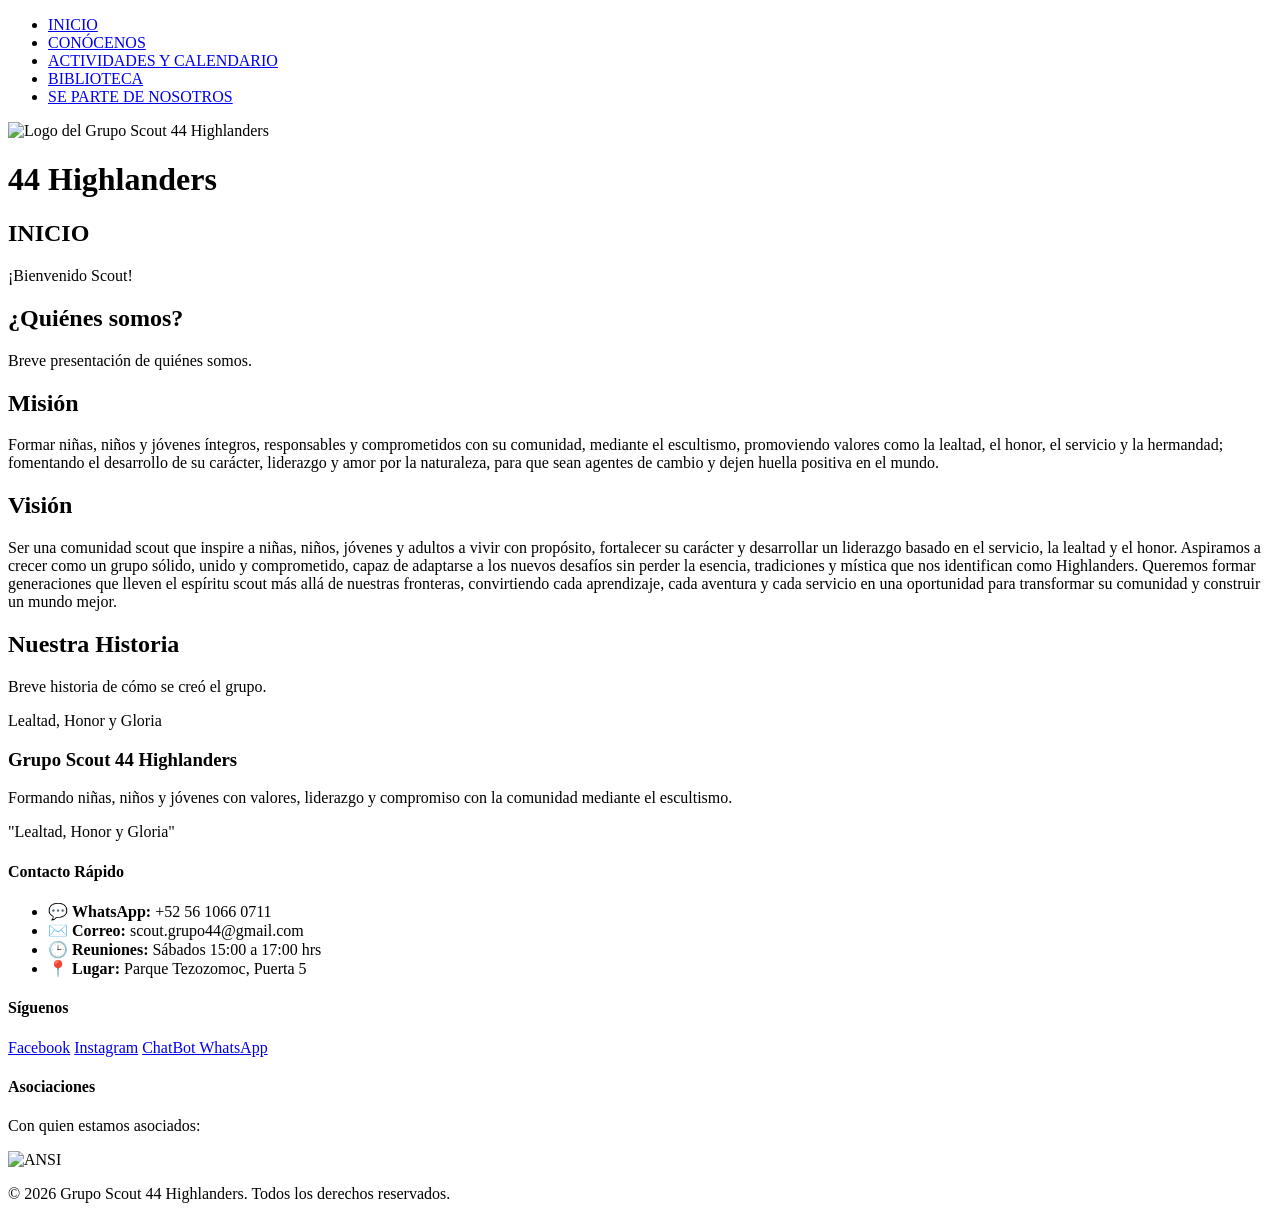
==== index.html @ 72849eb6 "Add files via upload" ====
<!doctype html>
<html lang="es">
  <head>
    <meta charset="UTF-8" />
    <meta name="viewport" content="width=device-width, initial-scale=1.0" />
    <title>44 Highlanders - Grupo Scout</title>
    <link rel="stylesheet" href="css/estilos.css" />
  </head>
  <body>
    <!-- MENÚ DE NAVEGACIÓN -->
    <nav class="menu">
      <ul>
        <li><a href="index.html">INICIO</a></li>
        <li><a href="conocenos.html">CONÓCENOS</a></li>
        <li><a href="actividades.html">ACTIVIDADES Y CALENDARIO</a></li>
        <li><a href="biblioteca.html">BIBLIOTECA</a></li>
        <li><a href="unete.html">SE PARTE DE NOSOTROS</a></li>
      </ul>
    </nav>

    <!-- ENCABEZADO -->
    <header class="escudoScout">
      <img
        src="img/Escudo_44_High-Photoroom.png"
        alt="Logo del Grupo Scout 44 Highlanders"
        class="logo"
      />
      <h1 class="nombrePrincipal">44 Highlanders</h1>
    </header>

    <!-- CONTENIDO PRINCIPAL -->
    <main class="ContenidoPrincipal">
      <!-- Sección Inicio -->
      <section class="tarjeta" id="inicio">
        <h2>INICIO</h2>
        <p>¡Bienvenido Scout!</p>
      </section>

      <!-- Sección Conócenos -->
      <section class="tarjeta" id="conocenos">
        <h2>¿Quiénes somos?</h2>
        <p>Breve presentación de quiénes somos.</p>
      </section>

      <section class="tarjeta">
        <h2>Misión</h2>
        <p>
          Formar niñas, niños y jóvenes íntegros, responsables y comprometidos
          con su comunidad, mediante el escultismo, promoviendo valores como la
          lealtad, el honor, el servicio y la hermandad; fomentando el
          desarrollo de su carácter, liderazgo y amor por la naturaleza, para
          que sean agentes de cambio y dejen huella positiva en el mundo.
        </p>
      </section>

      <section class="tarjeta">
        <h2>Visión</h2>
        <p>
          Ser una comunidad scout que inspire a niñas, niños, jóvenes y adultos
          a vivir con propósito, fortalecer su carácter y desarrollar un
          liderazgo basado en el servicio, la lealtad y el honor. Aspiramos a
          crecer como un grupo sólido, unido y comprometido, capaz de adaptarse
          a los nuevos desafíos sin perder la esencia, tradiciones y mística que
          nos identifican como Highlanders. Queremos formar generaciones que
          lleven el espíritu scout más allá de nuestras fronteras, convirtiendo
          cada aprendizaje, cada aventura y cada servicio en una oportunidad
          para transformar su comunidad y construir un mundo mejor.
        </p>
      </section>

      <section class="tarjeta">
        <h2>Nuestra Historia</h2>
        <p>Breve historia de cómo se creó el grupo.</p>
      </section>

      <!-- Lema -->
      <section class="tarjeta">
        <p class="Lema">Lealtad, Honor y Gloria</p>
      </section>
    </main>

    <!-- PIE DE PÁGINA (FOOTER) -->
    <footer class="pie-pagina">
      <div class="contenedor-footer">
        <div class="columna-footer">
          <h3>Grupo Scout 44 Highlanders</h3>
          <p>Formando niñas, niños y jóvenes con valores, liderazgo y compromiso con la comunidad mediante el escultismo.</p>
          <p class="lema-footer">"Lealtad, Honor y Gloria"</p>
        </div>
        <div class="columna-footer">
          <h4>Contacto Rápido</h4>
          <ul class="lista-contacto">
            <li>💬 <strong>WhatsApp:</strong> +52 56 1066 0711</li>
            <li>✉️ <strong>Correo:</strong> scout.grupo44@gmail.com</li>
            <li>🕒 <strong>Reuniones:</strong> Sábados 15:00 a 17:00 hrs</li>
            <li>📍 <strong>Lugar:</strong> Parque Tezozomoc, Puerta 5</li>
          </ul>
        </div>
        <div class="columna-footer">
          <h4>Síguenos</h4>
          <div class="redes-sociales">
            <a href="https://www.facebook.com/44Highlanders" target="_blank" rel="noopener noreferrer">Facebook</a>
            <a href="https://www.instagram.com/gruposcout44highlanders/" target="_blank" rel="noopener noreferrer">Instagram</a>
            <a href="https://wa.me/525512345678" target="_blank" rel="noopener noreferrer">ChatBot WhatsApp</a>
          </div>
        </div>
        <div class="columna-footer">
          <h4>Asociaciones</h4>
          <p class="subtitulo-asociaciones">Con quien estamos asociados:</p>
          <div class="asociaciones-logos">
            <img src="img/ansi.png" alt="ANSI" title="Asociación Nacional Scout Independientes" />
          </div>
        </div>
      </div>
      <div class="derechos-reservados">
        <p>&copy; 2026 Grupo Scout 44 Highlanders. Todos los derechos reservados.</p>
      </div>
    </footer>
  </body>
</html>
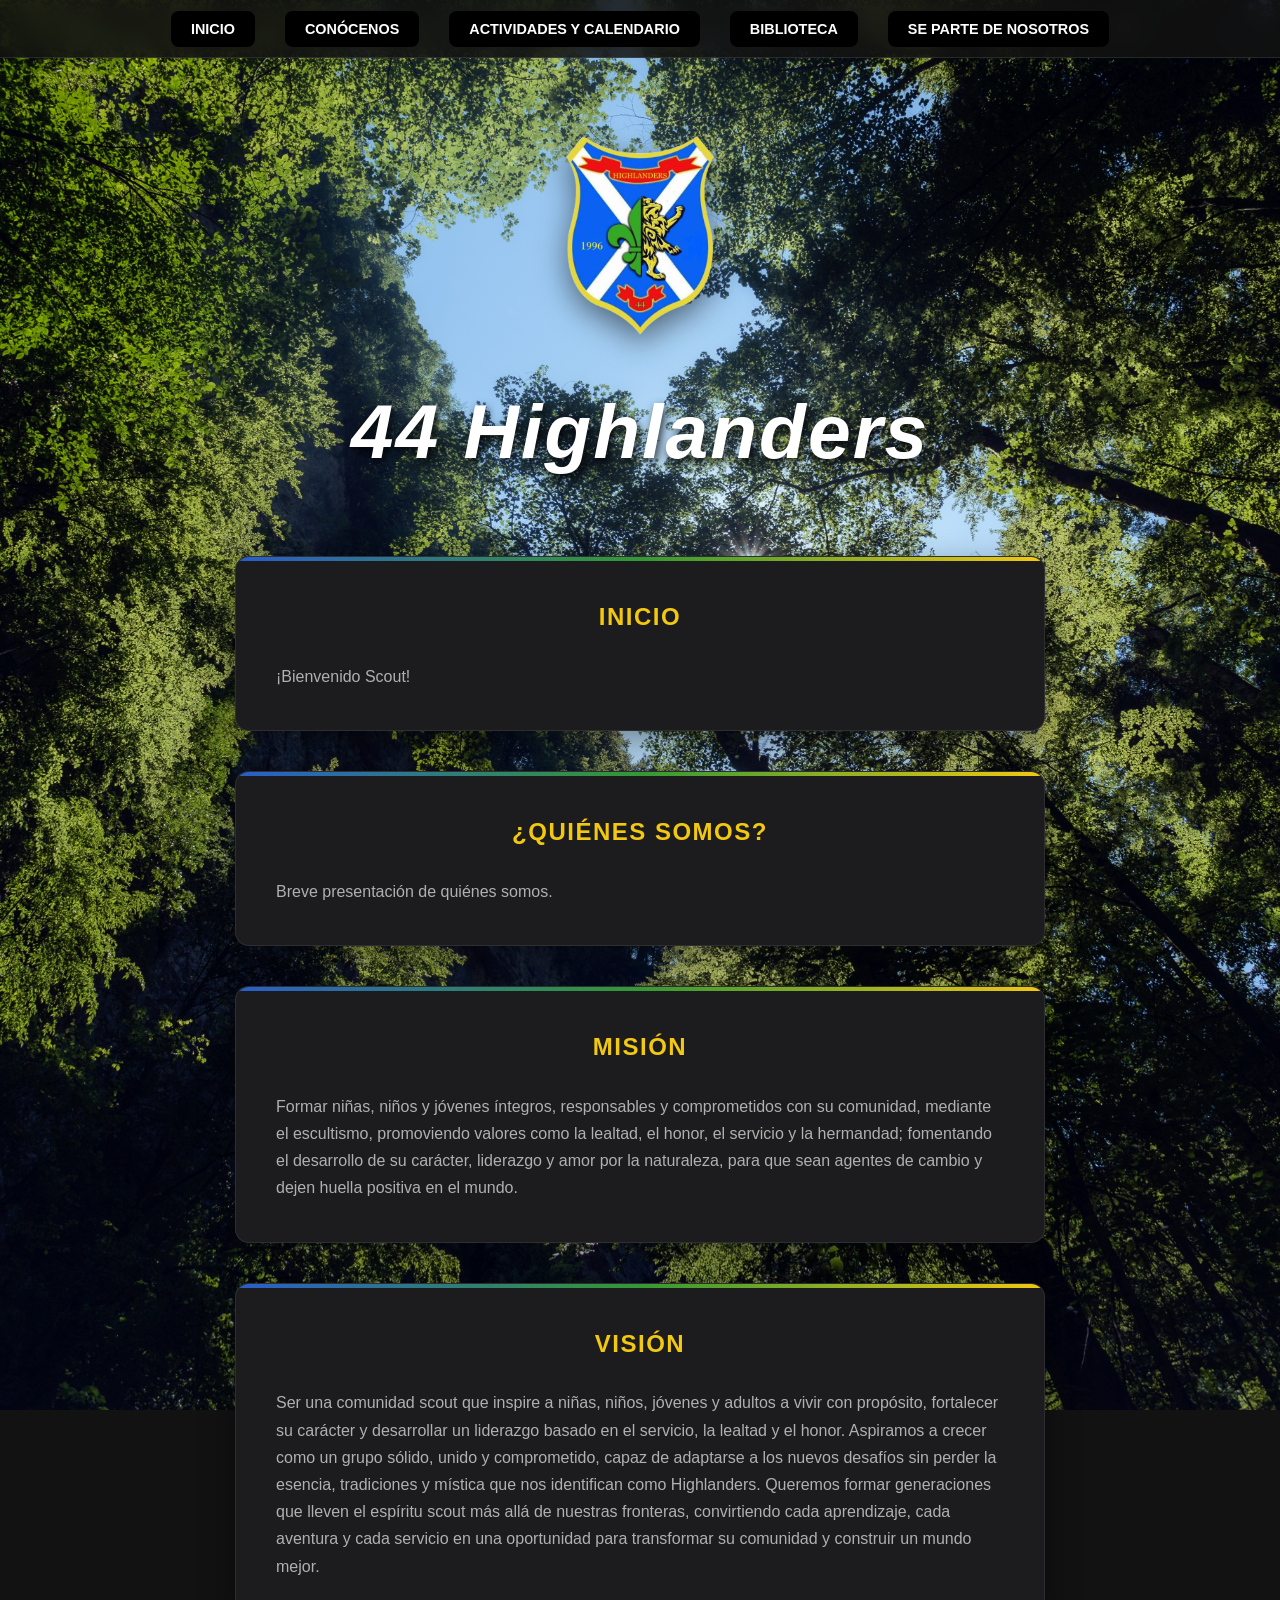
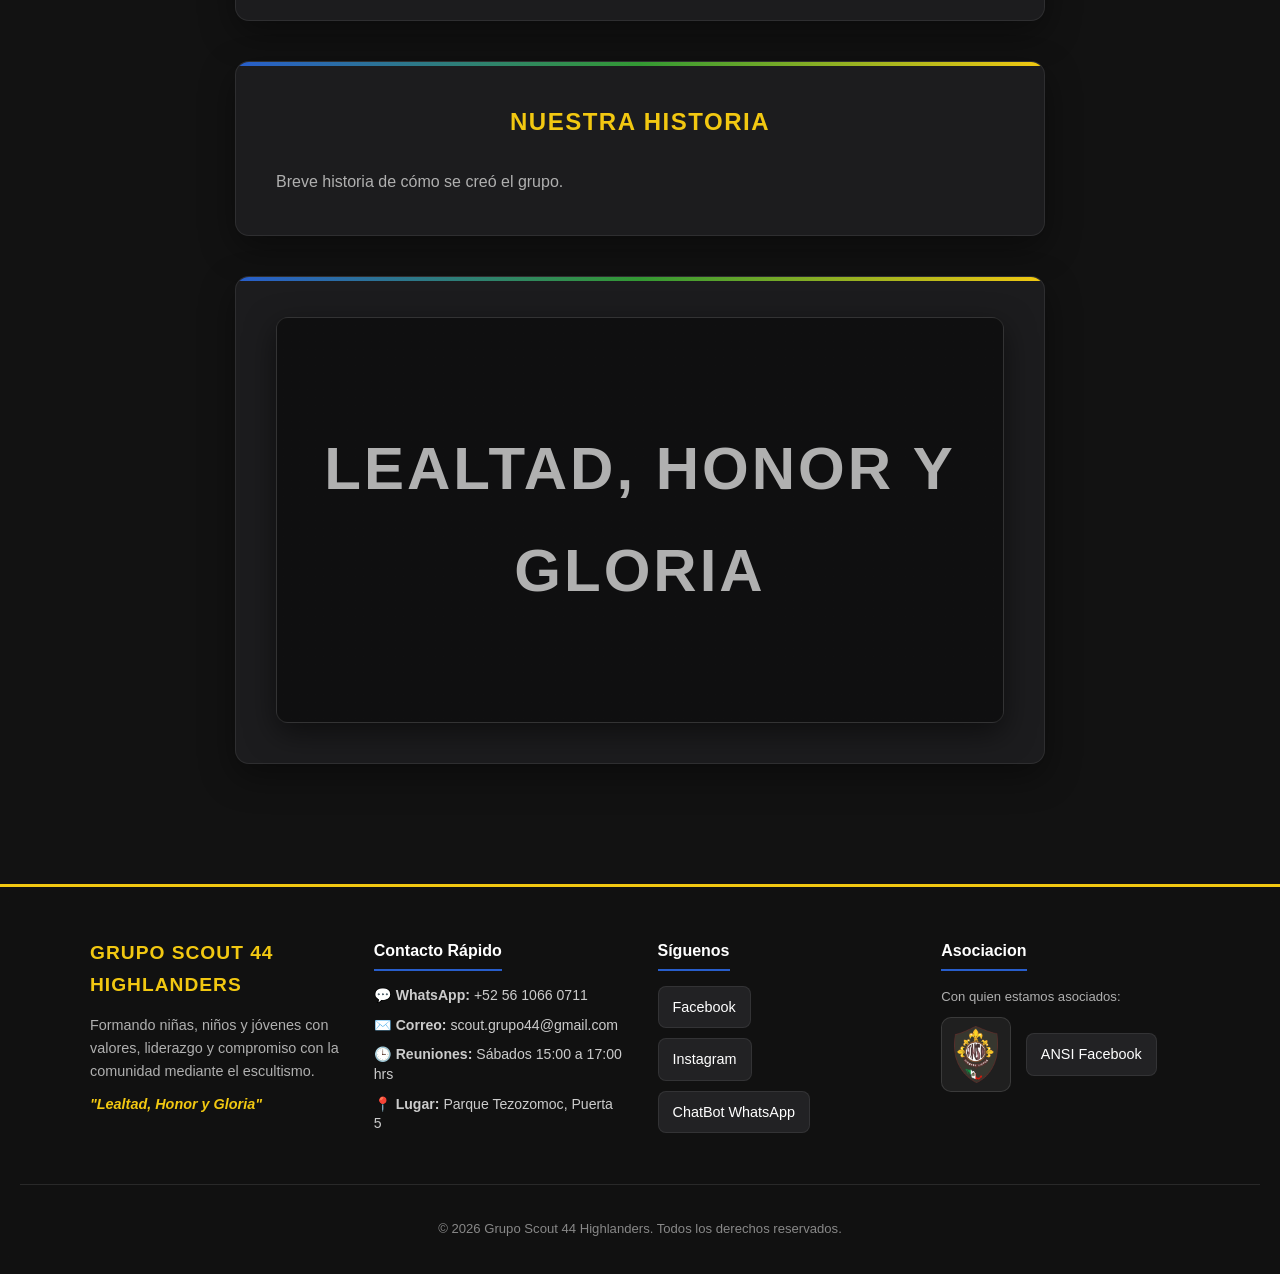
==== commit 61dd792d: "Actualizando fondo, vista movil y footer" ====
--- a/index.html
+++ b/index.html
@@ -84,7 +84,10 @@
       <div class="contenedor-footer">
         <div class="columna-footer">
           <h3>Grupo Scout 44 Highlanders</h3>
-          <p>Formando niñas, niños y jóvenes con valores, liderazgo y compromiso con la comunidad mediante el escultismo.</p>
+          <p>
+            Formando niñas, niños y jóvenes con valores, liderazgo y compromiso
+            con la comunidad mediante el escultismo.
+          </p>
           <p class="lema-footer">"Lealtad, Honor y Gloria"</p>
         </div>
         <div class="columna-footer">
@@ -99,22 +102,50 @@
         <div class="columna-footer">
           <h4>Síguenos</h4>
           <div class="redes-sociales">
-            <a href="https://www.facebook.com/44Highlanders" target="_blank" rel="noopener noreferrer">Facebook</a>
-            <a href="https://www.instagram.com/gruposcout44highlanders/" target="_blank" rel="noopener noreferrer">Instagram</a>
-            <a href="https://wa.me/525512345678" target="_blank" rel="noopener noreferrer">ChatBot WhatsApp</a>
+            <a
+              href="https://www.facebook.com/44Highlanders"
+              target="_blank"
+              rel="noopener noreferrer"
+              >Facebook</a
+            >
+            <a
+              href="https://www.instagram.com/gruposcout44highlanders/"
+              target="_blank"
+              rel="noopener noreferrer"
+              >Instagram</a
+            >
+            <a
+              href="https://wa.me/525610660711"
+              target="_blank"
+              rel="noopener noreferrer"
+              >ChatBot WhatsApp</a
+            >
           </div>
         </div>
         <div class="columna-footer">
-          <h4>Asociaciones</h4>
+          <h4>Asociacion</h4>
           <p class="subtitulo-asociaciones">Con quien estamos asociados:</p>
           <div class="asociaciones-logos">
-            <img src="img/ansi.png" alt="ANSI" title="Asociación Nacional Scout Independientes" />
+            <img
+              src="img/ansi.png"
+              alt="ANSI"
+              title="Asociación Nacional Scout Independientes"
+            />
+            <div class="redes-sociales">
+              <a
+                href="https://www.facebook.com/Ansi.Scouts.Mexico"
+                target="_blank"
+                rel="noopener noreferrer"
+                >ANSI Facebook</a>
+            </div>
           </div>
         </div>
       </div>
       <div class="derechos-reservados">
-        <p>&copy; 2026 Grupo Scout 44 Highlanders. Todos los derechos reservados.</p>
+        <p>
+          &copy; 2026 Grupo Scout 44 Highlanders. Todos los derechos reservados.
+        </p>
       </div>
     </footer>
   </body>
-</html>+</html>
--- a/css/estilos.css
+++ b/css/estilos.css
@@ -0,0 +1,727 @@
+/* =========================================
+   VARIABLES Y PALETA DE COLORES
+   ========================================= */
+:root {
+  --color-fondo: #121212; 
+  --color-tarjeta: #1c1c1e;
+  --color-texto: #e1e1e1;
+  --color-texto-titulos: #ffffff;
+  --color-primario: #285ecc; 
+  --color-secundario: #f2c811;
+  --color-acento-verde: #339933;
+  --color-acento-rojo: #d31a1a;
+}
+
+/* =========================================
+   ESTILOS GENERALES
+   ========================================= */
+* {
+  box-sizing: border-box;
+}
+
+body {
+  background-image:url(../img/Fondo_Bosque.jpg);
+  background-size: cover;
+  background-position: center;
+  background-repeat: no-repeat;
+  background-attachment: fixed;
+  background-color: var(--color-fondo);
+  font-family: 'Open Sans', sans-serif;
+  color: var(--color-texto);
+  margin: 0;
+  padding: 0;
+  line-height: 1.7;
+}
+
+h1, h2, h3, h4 {
+  font-family: 'Montserrat', sans-serif;
+  margin-top: 0;
+}
+
+h2 {
+  color: var(--color-secundario);
+  text-align: center;
+  font-weight: 600;
+  margin-bottom: 25px;
+  text-transform: uppercase;
+  letter-spacing: 1.5px;
+}
+
+/* =========================================
+   MENÚ DE NAVEGACIÓN (GLASSMORPHISM)
+   ========================================= */
+.menu {
+  display: flex;
+  justify-content: center;
+  flex-wrap: wrap;
+  gap: 10px;
+  padding: 15px 20px;
+  background-color: rgba(18, 18, 18, 0.85);
+  backdrop-filter: blur(10px);
+  -webkit-backdrop-filter: blur(10px);
+  border-bottom: 1px solid rgba(255, 255, 255, 0.1);
+  position: sticky; 
+  top: 0;
+  z-index: 1000;
+}
+
+nav ul {
+  list-style: none;
+  margin: 0;
+  padding: 0;
+  display: flex;
+  gap: 30px;
+  justify-content: center;
+  flex-wrap: wrap;
+}
+
+nav a {
+  background-color: black;
+  color: var(--color-texto-titulos);
+  border: none;
+  padding: 10px 20px;
+  border-radius: 8px;
+  font-family: 'Montserrat', sans-serif;
+  font-size: 0.9rem;
+  font-weight: 600;
+  text-decoration: none;
+  cursor: pointer;
+  transition: all 0.3s ease;
+}
+
+nav a:hover {
+  background-color: rgba(40, 94, 204, 0.2);
+  color: var(--color-secundario);
+  transform: translateY(-2px);
+}
+
+/* =========================================
+   ENCABEZADO
+   ========================================= */
+.escudoScout {
+  display: flex;
+  flex-direction: column;
+  align-items: center;
+  justify-content: center;
+  padding: 60px 20px 40px;
+  gap: 20px;
+}
+
+.logo {
+  max-width: 200px;
+  height: auto;
+  filter: drop-shadow(0 10px 15px rgba(0,0,0,0.5));
+}
+
+.nombrePrincipal {
+  color: var(--color-texto-titulos);
+  text-align: center;
+  font-size: clamp(35px, 6vw, 80px); 
+  font-weight: 800;
+  font-style: italic;
+  margin: 0;
+  letter-spacing: 2px;
+  text-shadow: 2px 4px 10px rgba(0, 0, 0, 0.8);
+}
+
+/* =========================================
+   ESTRUCTURA PRINCIPAL Y TARJETAS
+   ========================================= */
+.ContenidoPrincipal {
+  max-width: 850px; 
+  margin: 0 auto; 
+  padding: 20px 20px 60px;
+  display: flex;
+  flex-direction: column;
+  gap: 40px; 
+}
+
+.tarjeta {
+  background-color: var(--color-tarjeta);
+  border-radius: 14px;
+  padding: 40px;
+  border: 1px solid rgba(255, 255, 255, 0.08);
+  box-shadow: 0 12px 35px rgba(0, 0, 0, 0.4);
+  position: relative;
+  overflow: hidden;
+  transition: transform 0.3s ease, box-shadow 0.3s ease;
+}
+
+.tarjeta::before {
+  content: "";
+  position: absolute;
+  top: 0;
+  left: 0;
+  width: 100%;
+  height: 4px;
+  background: linear-gradient(90deg, var(--color-primario), var(--color-acento-verde), var(--color-secundario));
+}
+
+.tarjeta:hover {
+  transform: translateY(-4px);
+  box-shadow: 0 18px 45px rgba(0, 0, 0, 0.6);
+}
+
+.tarjeta p {
+  margin-bottom: 0;
+  color: #b0b0b0;
+}
+
+.subtitulo-dorado {
+  color: var(--color-secundario);
+  margin-top: 25px;
+  font-size: 1.1rem;
+}
+
+/* =========================================
+   UTILIDADES DE TEXTO Y CONTENIDO
+   ========================================= */
+.textoVision {
+  white-space: pre-line;
+  text-align: justify;
+}
+
+.lista-estilizada {
+  list-style: none;
+  padding: 0;
+  margin: 15px 0 0 0;
+  display: flex;
+  flex-direction: column;
+  gap: 12px;
+}
+
+.caja-destacada {
+  margin-top: 20px;
+  background-color: rgba(40, 94, 204, 0.15);
+  padding: 15px;
+  border-radius: 8px;
+  border-left: 4px solid var(--color-primario);
+}
+
+.caja-mapa-placeholder {
+  background-color: #262626;
+  padding: 20px;
+  border-radius: 8px;
+  text-align: center;
+  border: 1px dashed rgba(255,255,255,0.2);
+}
+
+.caja-mapa-placeholder p {
+  color: var(--color-secundario);
+  margin: 0;
+}
+
+/* =========================================
+   GALERÍAS E IMÁGENES
+   ========================================= */
+.galeria_imagenes, .foto-seccion {
+  display: grid;
+  grid-template-columns: repeat(auto-fit, minmax(220px, 1fr));
+  gap: 15px;
+  margin-top: 20px;
+}
+
+.foto-galeria, .Secciones-galeria {
+  width: 100%;
+  height: 200px;
+  object-fit: cover;
+  border-radius: 8px;
+  box-shadow: 0 4px 10px rgba(0, 0, 0, 0.3);
+  transition: transform 0.3s ease;
+}
+
+.foto-galeria:hover, .Secciones-galeria:hover {
+  transform: scale(1.03);
+}
+
+.contenedor-imagen-centrada {
+  text-align: center;
+  margin-top: 15px;
+}
+
+.contenedor-imagen-centrada img {
+  max-width: 100%;
+  height: auto;
+}
+
+/* Lema con imagen de fondo */
+.Lema {
+  background-image: linear-gradient(rgba(10, 10, 10, 0.7), rgba(10, 10, 10, 0.7)), url('https://www.latrochadigital.com.ar/wp-content/uploads/2022/03/bosque-1-e1577589217640.jpg');
+  background-size: cover;
+  background-position: center;
+  background-repeat: no-repeat;
+  text-align: center;
+  font-size: clamp(24px, 5vw, 60px);
+  color: var(--color-secundario); 
+  font-weight: 800;
+  font-family: 'Montserrat', sans-serif;
+  text-transform: uppercase;
+  letter-spacing: 3px;
+  padding: 100px 20px; 
+  border-radius: 12px;
+  margin: 0;
+  border: 1px solid rgba(255,255,255,0.1);
+  box-shadow: 0 10px 30px rgba(0,0,0,0.5);
+}
+
+/* =========================================
+   ESTILOS DEL CALENDARIO
+   ========================================= */
+.contenedor-calendario {
+  background-color: #1e1e1e;
+  max-width: 450px;
+  margin: 0 auto;
+  padding: 20px;
+  border-radius: 12px;
+  box-shadow: 0 4px 15px rgba(0, 0, 0, 0.4);
+  color: #ffffff;
+}
+
+.encabezado {
+  display: flex;
+  justify-content: space-between;
+  align-items: center;
+  margin-bottom: 20px;
+}
+
+.encabezado h2 {
+  margin: 0;
+  font-size: 1.2rem;
+  color: #f1c40f;
+  text-transform: uppercase;
+}
+
+.encabezado button {
+  background-color: #2a2a2a;
+  color: white;
+  border: 1px solid #444;
+  padding: 6px 12px;
+  border-radius: 6px;
+  cursor: pointer;
+  font-weight: bold;
+}
+
+.encabezado button:hover {
+  background-color: #f1c40f;
+  color: #000;
+}
+
+.dias-semana, .cuadrilla-dias {
+  display: grid;
+  grid-template-columns: repeat(7, 1fr);
+  text-align: center;
+  gap: 5px;
+}
+
+.dias-semana div {
+  font-weight: bold;
+  color: #aaa;
+  font-size: 0.85rem;
+  padding-bottom: 8px;
+}
+
+.cuadrilla-dias div {
+  padding: 10px 0;
+  font-size: 0.9rem;
+  border-radius: 6px;
+  background-color: #262626;
+}
+
+.cuadrilla-dias .vacio {
+  background-color: transparent;
+}
+
+.cuadrilla-dias .hoy {
+  border: 2px solid #f1c40f;
+  font-weight: bold;
+}
+
+.cuadrilla-dias .evento {
+  background-color: #d35400;
+  color: #fff;
+  font-weight: bold;
+  cursor: pointer;
+}
+
+.lista-eventos {
+  margin-top: 20px;
+  border-top: 1px solid #333;
+  padding-top: 15px;
+}
+
+.lista-eventos h3 {
+  font-size: 1rem;
+  color: #f1c40f;
+  margin-bottom: 10px;
+}
+
+.lista-eventos ul {
+  list-style: none;
+  padding: 0;
+  margin: 0;
+}
+
+.lista-eventos li {
+  background-color: #2a2a2a;
+  padding: 8px 12px;
+  border-radius: 6px;
+  margin-bottom: 6px;
+  font-size: 0.9rem;
+  display: flex;
+  justify-content: space-between;
+}
+
+/* =========================================
+   BIBLIOTECA DIGITAL Y BUSCADOR
+   ========================================= */
+.buscador-contenedor {
+  display: flex;
+  justify-content: center;
+  margin-bottom: 20px;
+}
+
+.buscador-input {
+  width: 100%;
+  max-width: 400px;
+  padding: 10px 15px;
+  border-radius: 8px;
+  border: 1px solid rgba(255, 255, 255, 0.2);
+  background-color: rgba(0, 0, 0, 0.5);
+  color: white;
+  font-family: 'Open Sans', sans-serif;
+}
+
+.buscador-input::placeholder {
+  color: #888;
+}
+
+.lista-biblioteca {
+  list-style: none;
+  padding: 0;
+  margin: 0;
+}
+
+.lista-biblioteca li {
+  background-color: #2a2a2a;
+  padding: 12px 15px;
+  border-radius: 6px;
+  margin-bottom: 10px;
+  font-size: 0.95rem;
+  display: flex;
+  align-items: center;
+  gap: 10px;
+  transition: background-color 0.3s ease;
+}
+
+.lista-biblioteca li:hover {
+  background-color: var(--color-primario);
+  color: var(--color-secundario);
+}
+
+/* =========================================
+  ESTILOS PARA EL PIE DE PÁGINA (FOOTER)
+  ========================================= */
+.pie-pagina {
+  background-color: rgba(18, 18, 18, 0.95);
+  border-top: 3px solid var(--color-secundario);
+  color: var(--color-texto);
+  padding: 50px 20px 20px;
+  margin-top: 60px;
+  font-family: 'Open Sans', sans-serif;
+  backdrop-filter: blur(10px);
+  -webkit-backdrop-filter: blur(10px);
+}
+
+.contenedor-footer {
+  max-width: 1100px;
+  margin: 0 auto;
+  display: grid;
+  grid-template-columns: repeat(auto-fit, minmax(220px, 1fr));
+  gap: 35px;
+}
+
+.columna-footer h3 {
+  color: var(--color-secundario);
+  font-size: 1.2rem;
+  margin-bottom: 12px;
+  text-transform: uppercase;
+  letter-spacing: 1px;
+  font-family: 'Montserrat', sans-serif;
+}
+
+.columna-footer h4 {
+  color: var(--color-texto-titulos);
+  font-size: 1rem;
+  margin-bottom: 15px;
+  font-family: 'Montserrat', sans-serif;
+  border-bottom: 2px solid var(--color-primario);
+  display: inline-block;
+  padding-bottom: 5px;
+}
+
+.columna-footer p {
+  font-size: 0.9rem;
+  color: #b0b0b0;
+  line-height: 1.6;
+  margin: 0;
+}
+
+.lema-footer {
+  font-weight: bold;
+  color: var(--color-secundario) !important;
+  font-style: italic;
+  margin-top: 10px !important;
+}
+
+.lista-contacto {
+  list-style: none;
+  padding: 0;
+  margin: 0;
+}
+
+.lista-contacto li {
+  font-size: 0.88rem;
+  color: #cccccc;
+  margin-bottom: 10px;
+  line-height: 1.4;
+}
+
+.redes-sociales {
+  display: flex;
+  flex-direction: column;
+  gap: 10px;
+}
+
+.redes-sociales a {
+  color: #ffffff;
+  text-decoration: none;
+  font-size: 0.9rem;
+  padding: 8px 14px;
+  background-color: #222224;
+  border-radius: 8px;
+  border: 1px solid rgba(255, 255, 255, 0.08);
+  transition: all 0.3s ease;
+  width: fit-content;
+}
+
+.redes-sociales a:hover {
+  background-color: var(--color-primario);
+  color: var(--color-secundario);
+  transform: translateX(5px);
+}
+
+.subtitulo-asociaciones {
+  font-size: 0.82rem !important;
+  margin-bottom: 10px !important;
+}
+
+/* =========================================
+   LOGOS DE ASOCIACIONES EN EL FOOTER
+   ========================================= */
+.asociaciones-logos {
+  display: flex;
+  gap: 15px;
+  align-items: center;
+  flex-wrap: wrap;
+}
+
+.asociaciones-logos img {
+  height: 75px;
+  width: auto;          
+  max-width: 160px;     
+  object-fit: contain;  
+  background-color: rgba(255, 255, 255, 0.06);
+  padding: 8px 12px;
+  border-radius: 10px;
+  border: 1px solid rgba(255, 255, 255, 0.12);
+  transition: transform 0.3s ease, border-color 0.3s ease;
+}
+
+.asociaciones-logos img:hover {
+  transform: scale(1.05);
+  border-color: var(--color-secundario);
+}
+
+.derechos-reservados {
+  text-align: center;
+  border-top: 1px solid rgba(255, 255, 255, 0.1);
+  margin-top: 40px;
+  padding-top: 20px;
+  font-size: 0.82rem;
+  color: #888888;
+}
+
+/* =========================================
+   CARRUSEL DE FOTOS (RUEDA DE IMÁGENES)
+   ========================================= */
+.carrusel-contenedor {
+  position: relative;
+  max-width: 100%;
+  margin: 20px auto 10px;
+  overflow: hidden;
+  border-radius: 10px;
+  box-shadow: 0 5px 15px rgba(0, 0, 0, 0.4);
+}
+
+.carrusel-slide {
+  display: none;
+}
+
+/* Seguridad para que la primera se muestre siempre por defecto */
+.carrusel-slide:first-child {
+  display: block;
+}
+
+.carrusel-slide img {
+  width: 100%;
+  height: 380px;
+  object-fit: cover;
+  border-radius: 10px;
+  display: block;
+}
+
+/* Transición suave */
+.fade {
+  animation: fading 0.8s ease-in-out;
+}
+
+@keyframes fading {
+  from { opacity: 0.4; }
+  to { opacity: 1; }
+}
+
+/* Botones de navegación */
+.carrusel-btn {
+  position: absolute;
+  top: 50%;
+  transform: translateY(-50%);
+  background-color: rgba(0, 0, 0, 0.6);
+  color: var(--color-secundario);
+  border: none;
+  font-size: 1.5rem;
+  padding: 12px 18px;
+  cursor: pointer;
+  border-radius: 50%;
+  transition: background-color 0.3s ease, transform 0.2s ease;
+  user-select: none;
+}
+
+.carrusel-btn:hover {
+  background-color: var(--color-primario);
+  color: white;
+  transform: translateY(-50%) scale(1.1);
+}
+
+.carrusel-btn.prev { left: 15px; }
+.carrusel-btn.next { right: 15px; }
+
+/* Indicadores de puntos */
+.carrusel-puntos {
+  text-align: center;
+  margin-top: 10px;
+}
+
+.punto {
+  height: 12px;
+  width: 12px;
+  margin: 0 5px;
+  background-color: rgba(255, 255, 255, 0.3);
+  border-radius: 50%;
+  display: inline-block;
+  cursor: pointer;
+  transition: background-color 0.3s ease, transform 0.2s ease;
+}
+
+.punto:hover, .punto.activo {
+  background-color: var(--color-secundario);
+  transform: scale(1.2);
+}
+
+/* =========================================
+   ADAPTACIÓN PARA TELÉFONOS MÓVILES
+   ========================================= */
+@media (max-width: 768px) {
+  /* Menú más compacto y fácil de tocar */
+  .menu {
+    padding: 10px 12px;
+  }
+
+  nav ul {
+    gap: 8px;
+  }
+
+  nav a {
+    padding: 8px 12px;
+    font-size: 0.78rem;
+  }
+
+  /* Encabezado menos pesado en vertical */
+  .escudoScout {
+    padding: 35px 15px 25px;
+    gap: 12px;
+  }
+
+  .logo {
+    max-width: 135px;
+  }
+
+  /* Tarjetas con mejor respiración en pantalla chica */
+  .ContenidoPrincipal {
+    padding: 15px 12px 45px;
+    gap: 24px;
+  }
+
+  .tarjeta {
+    padding: 22px 18px;
+    border-radius: 12px;
+  }
+
+  h2 {
+    font-size: 1.25rem;
+    margin-bottom: 18px;
+  }
+
+  /* Lema más proporcionado en celular */
+  .Lema {
+    padding: 55px 15px;
+    letter-spacing: 1.5px;
+  }
+
+  /* Carrusel cómodo en pantallas pequeñas */
+  .carrusel-slide img {
+    height: 230px;
+  }
+
+  .carrusel-btn {
+    font-size: 1.1rem;
+    padding: 8px 12px;
+  }
+
+  .carrusel-btn.prev {
+    left: 8px;
+  }
+
+  .carrusel-btn.next {
+    right: 8px;
+  }
+
+  /* Calendario ajustado al ancho del teléfono */
+  .contenedor-calendario {
+    padding: 14px;
+  }
+
+  .cuadrilla-dias div {
+    padding: 8px 0;
+    font-size: 0.82rem;
+  }
+
+  /* Footer más limpio y centrado en móvil */
+  .pie-pagina {
+    padding: 35px 16px 20px;
+    margin-top: 35px;
+  }
+
+  .contenedor-footer {
+    gap: 24px;
+  }
+}
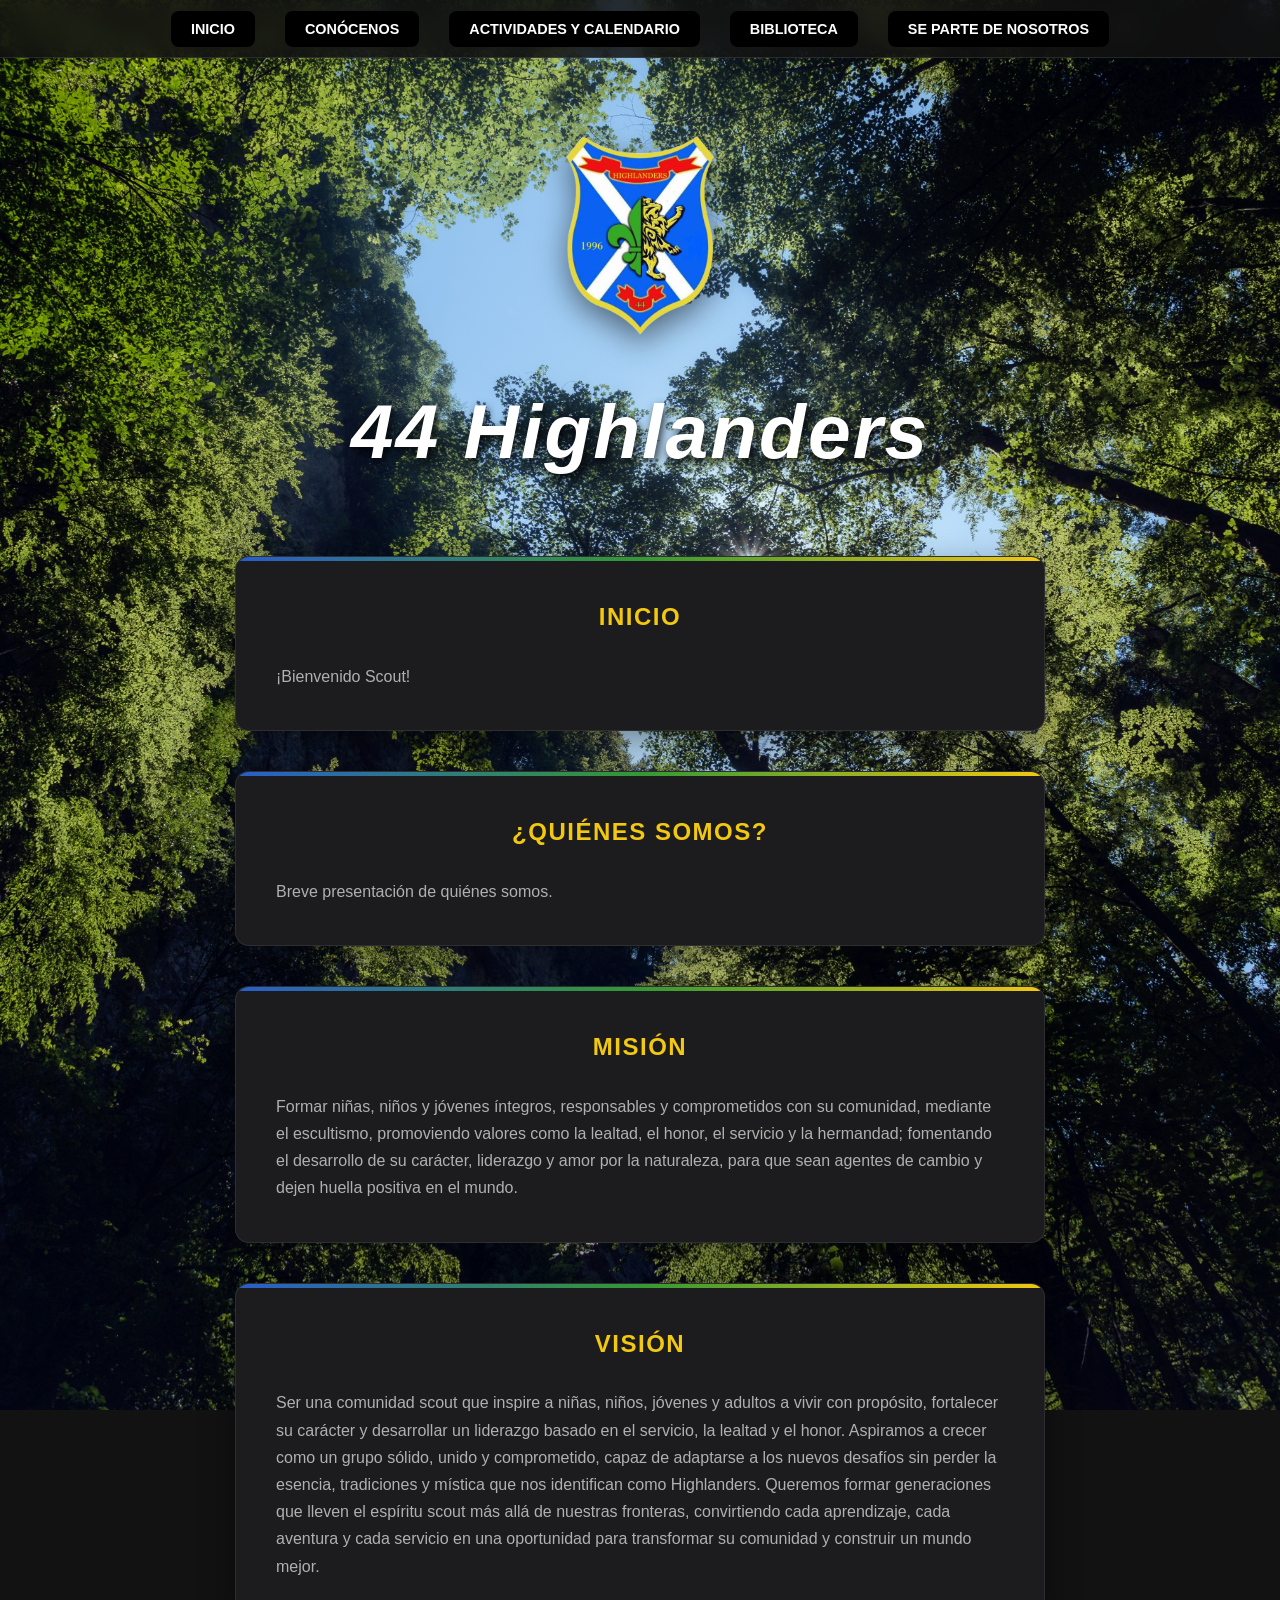
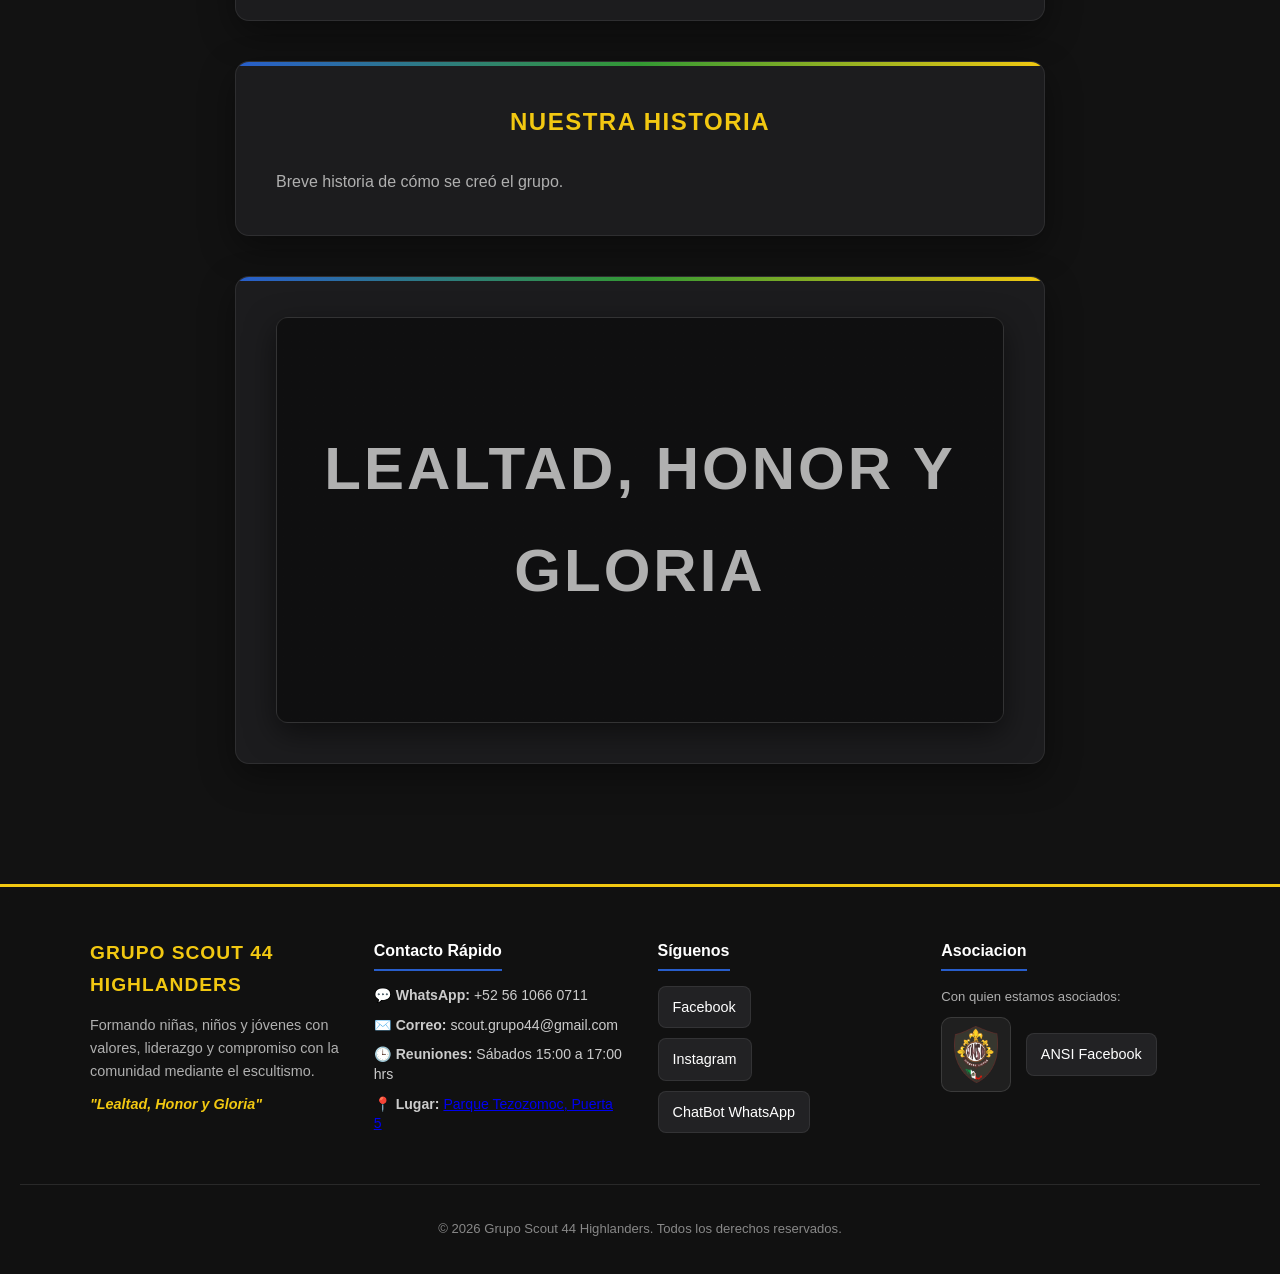
==== commit 41656e26: "enlaces a google maps" ====
--- a/index.html
+++ b/index.html
@@ -96,7 +96,7 @@
             <li>💬 <strong>WhatsApp:</strong> +52 56 1066 0711</li>
             <li>✉️ <strong>Correo:</strong> scout.grupo44@gmail.com</li>
             <li>🕒 <strong>Reuniones:</strong> Sábados 15:00 a 17:00 hrs</li>
-            <li>📍 <strong>Lugar:</strong> Parque Tezozomoc, Puerta 5</li>
+            <li>📍 <strong>Lugar:</strong> <a href="https://maps.app.goo.gl/BZLo9d7Gv4baMg7Q8?g_st=ic">Parque Tezozomoc, Puerta 5</a> </li>
           </ul>
         </div>
         <div class="columna-footer">
--- a/css/estilos.css
+++ b/css/estilos.css
@@ -209,6 +209,15 @@
 .caja-mapa-placeholder p {
   color: var(--color-secundario);
   margin: 0;
+}
+.caja-mapa-placeholder img {
+  display: block;
+  margin: 0 auto;
+  max-width: 100%;
+  width: auto;
+  max-height: 420px;
+  object-fit: contain;
+  border-radius: 6px;
 }
 
 /* =========================================
